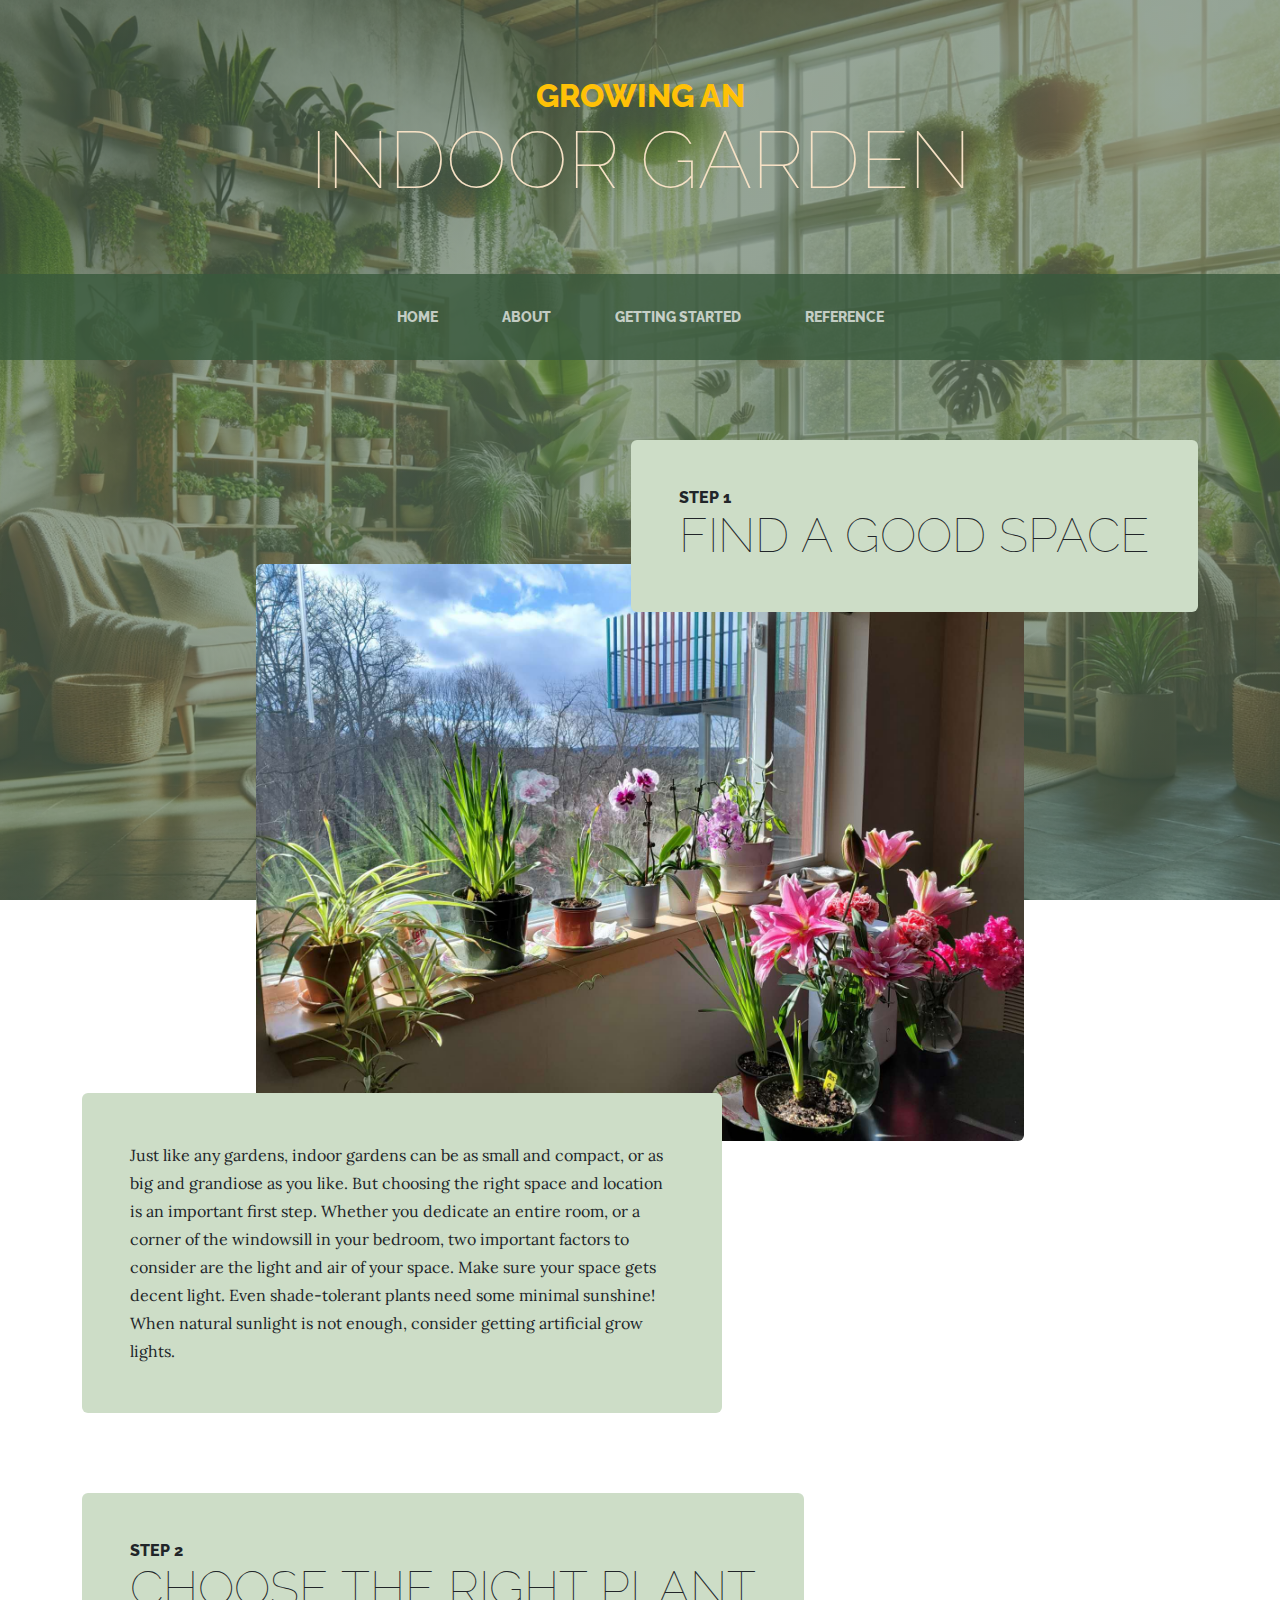
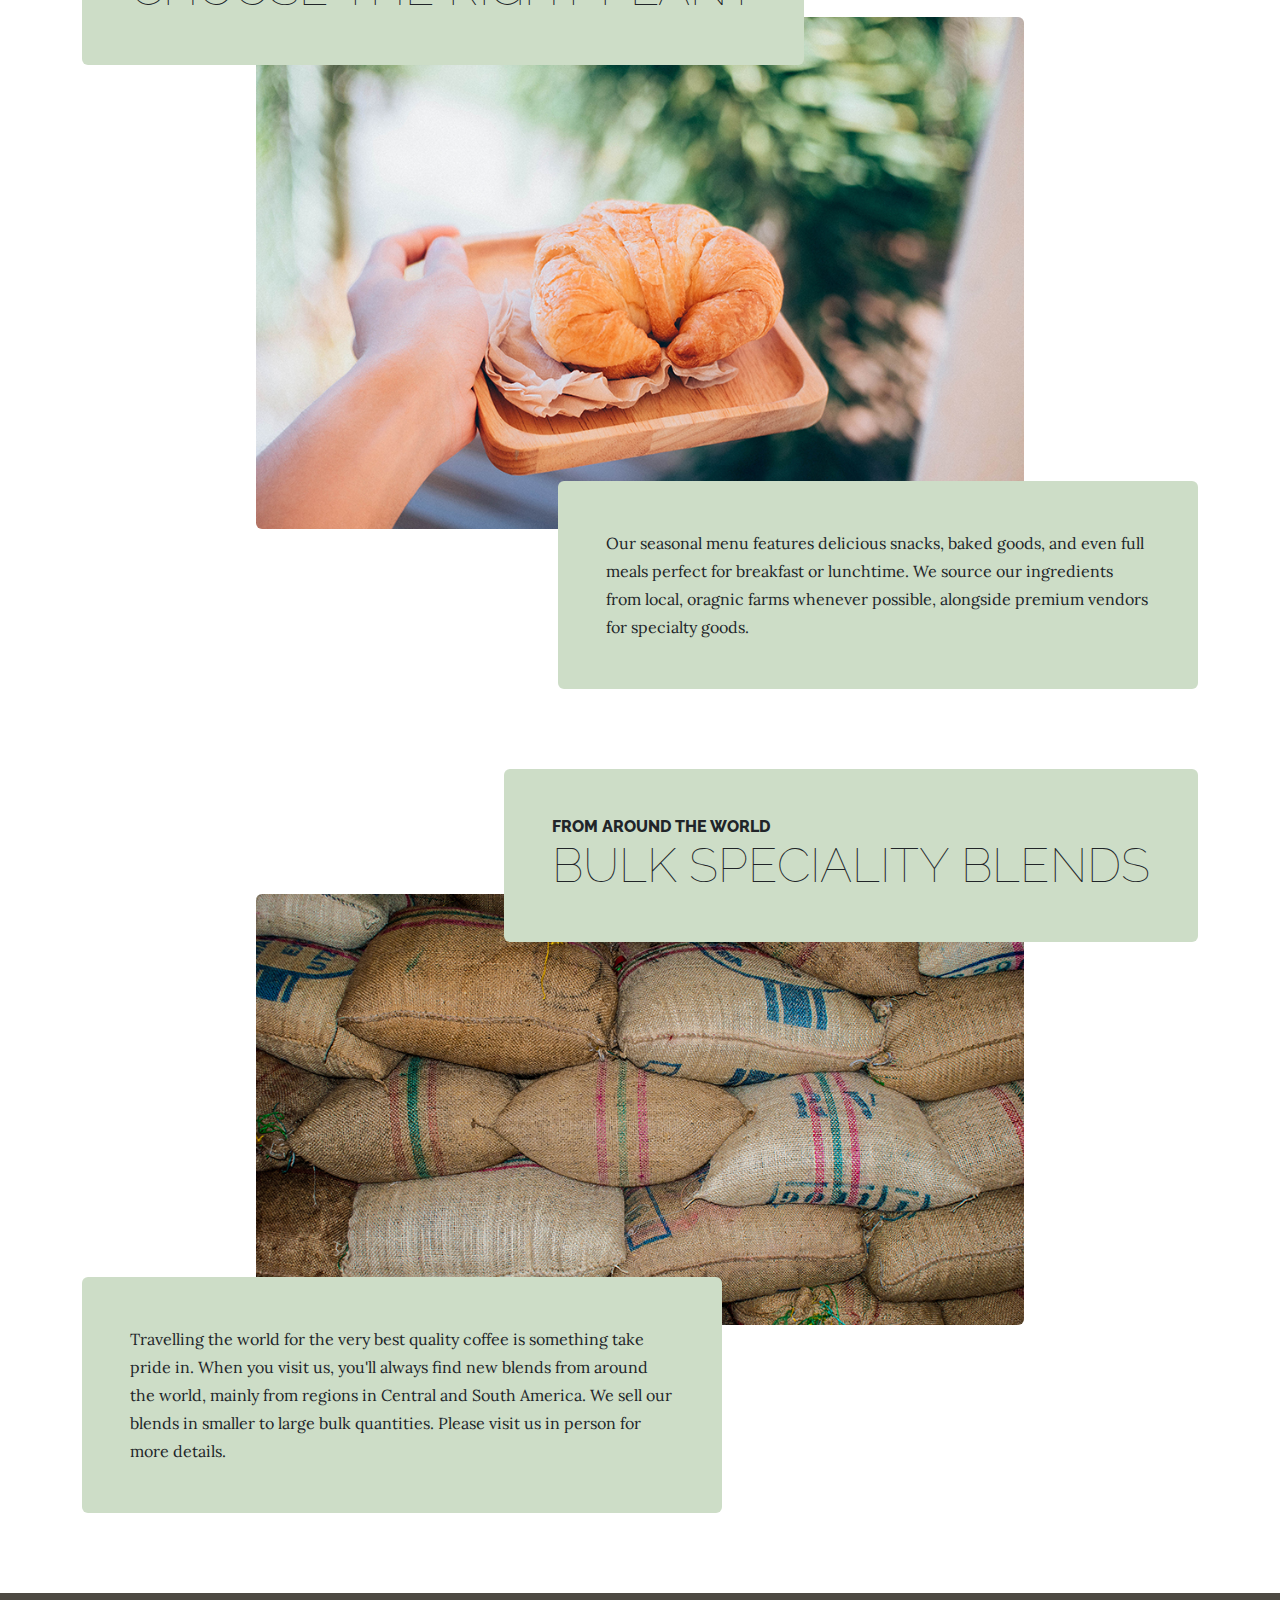
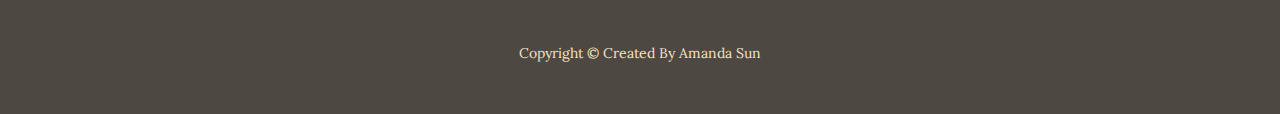
==== start.html @ 65b90a3c "Add files via upload" ====
<!DOCTYPE html>
<html lang="en">
    <head>
        <meta charset="utf-8" />
        <meta name="viewport" content="width=device-width, initial-scale=1, shrink-to-fit=no" />
        <meta name="description" content="" />
        <meta name="author" content="" />
        <title>Amanda's Guide to an Indoor Garden</title>
        <link rel="icon" type="image/x-icon" href="images/icon.png" />
        <!-- Google fonts-->
        <link href="https://fonts.googleapis.com/css?family=Raleway:100,100i,200,200i,300,300i,400,400i,500,500i,600,600i,700,700i,800,800i,900,900i" rel="stylesheet" />
        <link href="https://fonts.googleapis.com/css?family=Lora:400,400i,700,700i" rel="stylesheet" />
        <!-- Core theme CSS (includes Bootstrap)-->
        <link href="css/styles.css" rel="stylesheet" />
    </head>
    <body>
        <header>
            <h1 class="site-heading text-center text-faded d-none d-lg-block">
                <span class="site-heading-upper text-primary mb-3">Growing an</span>
                <span class="site-heading-lower">Indoor Garden</span>
            </h1>
        </header>
        <!-- Navigation-->
        <nav class="navbar navbar-expand-lg navbar-dark py-lg-4" id="mainNav">
            <div class="container">
                <a class="navbar-brand text-uppercase fw-bold d-lg-none" href="index.html">Growing an Indoor Garden</a>
                <button class="navbar-toggler" type="button" data-bs-toggle="collapse" data-bs-target="#navbarSupportedContent" aria-controls="navbarSupportedContent" aria-expanded="false" aria-label="Toggle navigation"><span class="navbar-toggler-icon"></span></button>
                <div class="collapse navbar-collapse" id="navbarSupportedContent">
                    <ul class="navbar-nav mx-auto">
                        <li class="nav-item px-lg-4"><a class="nav-link text-uppercase" href="index.html">Home</a></li>
                        <li class="nav-item px-lg-4"><a class="nav-link text-uppercase" href="about.html">About</a></li>
                        <li class="nav-item px-lg-4"><a class="nav-link text-uppercase" href="start.html">Getting Started</a></li>
                        <li class="nav-item px-lg-4"><a class="nav-link text-uppercase" href="reference.html">Reference</a></li>
                    </ul>
                </div>
            </div>
        </nav>
        <section class="page-section">
            <div class="container">
                <div class="product-item">
                    <div class="product-item-title d-flex">
                        <div class="bg-faded p-5 d-flex ms-auto rounded">
                            <h2 class="section-heading mb-0">
                                <span class="section-heading-upper">Step 1</span>
                                <span class="section-heading-lower">Find a Good Space</span>
                            </h2>
                        </div>
                    </div>
                    <img class="product-item-img mx-auto d-flex rounded img-fluid mb-3 mb-lg-0" src="images/old_window.jpeg" alt="..." />
                    <div class="product-item-description d-flex me-auto">
                        <div class="bg-faded p-5 rounded"><p class="mb-0">Just like any gardens, indoor gardens can be as small and compact, or as big and grandiose as you like. But choosing the right space and location is an important first step. Whether you dedicate an entire room, or a corner of the windowsill in your bedroom, two important factors to consider are the light and air of your space. Make sure your space gets decent light. Even shade-tolerant plants need some minimal sunshine! When natural sunlight is not enough, consider getting artificial grow lights. </p></div>
                    </div>
                </div>
            </div>
        </section>
        <section class="page-section">
            <div class="container">
                <div class="product-item">
                    <div class="product-item-title d-flex">
                        <div class="bg-faded p-5 d-flex me-auto rounded">
                            <h2 class="section-heading mb-0">
                                <span class="section-heading-upper">Step 2</span>
                                <span class="section-heading-lower">Choose the Right Plant</span>
                            </h2>
                        </div>
                    </div>
                    <img class="product-item-img mx-auto d-flex rounded img-fluid mb-3 mb-lg-0" src="assets/img/products-02.jpg" alt="..." />
                    <div class="product-item-description d-flex ms-auto">
                        <div class="bg-faded p-5 rounded"><p class="mb-0">Our seasonal menu features delicious snacks, baked goods, and even full meals perfect for breakfast or lunchtime. We source our ingredients from local, oragnic farms whenever possible, alongside premium vendors for specialty goods.</p></div>
                    </div>
                </div>
            </div>
        </section>
        <section class="page-section">
            <div class="container">
                <div class="product-item">
                    <div class="product-item-title d-flex">
                        <div class="bg-faded p-5 d-flex ms-auto rounded">
                            <h2 class="section-heading mb-0">
                                <span class="section-heading-upper">From Around the World</span>
                                <span class="section-heading-lower">Bulk Speciality Blends</span>
                            </h2>
                        </div>
                    </div>
                    <img class="product-item-img mx-auto d-flex rounded img-fluid mb-3 mb-lg-0" src="assets/img/products-03.jpg" alt="..." />
                    <div class="product-item-description d-flex me-auto">
                        <div class="bg-faded p-5 rounded"><p class="mb-0">Travelling the world for the very best quality coffee is something take pride in. When you visit us, you'll always find new blends from around the world, mainly from regions in Central and South America. We sell our blends in smaller to large bulk quantities. Please visit us in person for more details.</p></div>
                    </div>
                </div>
            </div>
        </section>
        <footer class="footer text-faded text-center py-5">
            <div class="container"><p class="m-0 small">Copyright &copy; Created By Amanda Sun</p></div>
        </footer>
        <!-- Bootstrap core JS-->
        <script src="https://cdn.jsdelivr.net/npm/bootstrap@5.2.3/dist/js/bootstrap.bundle.min.js"></script>
        <!-- Core theme JS-->
        <script src="js/scripts.js"></script>
    </body>
</html>
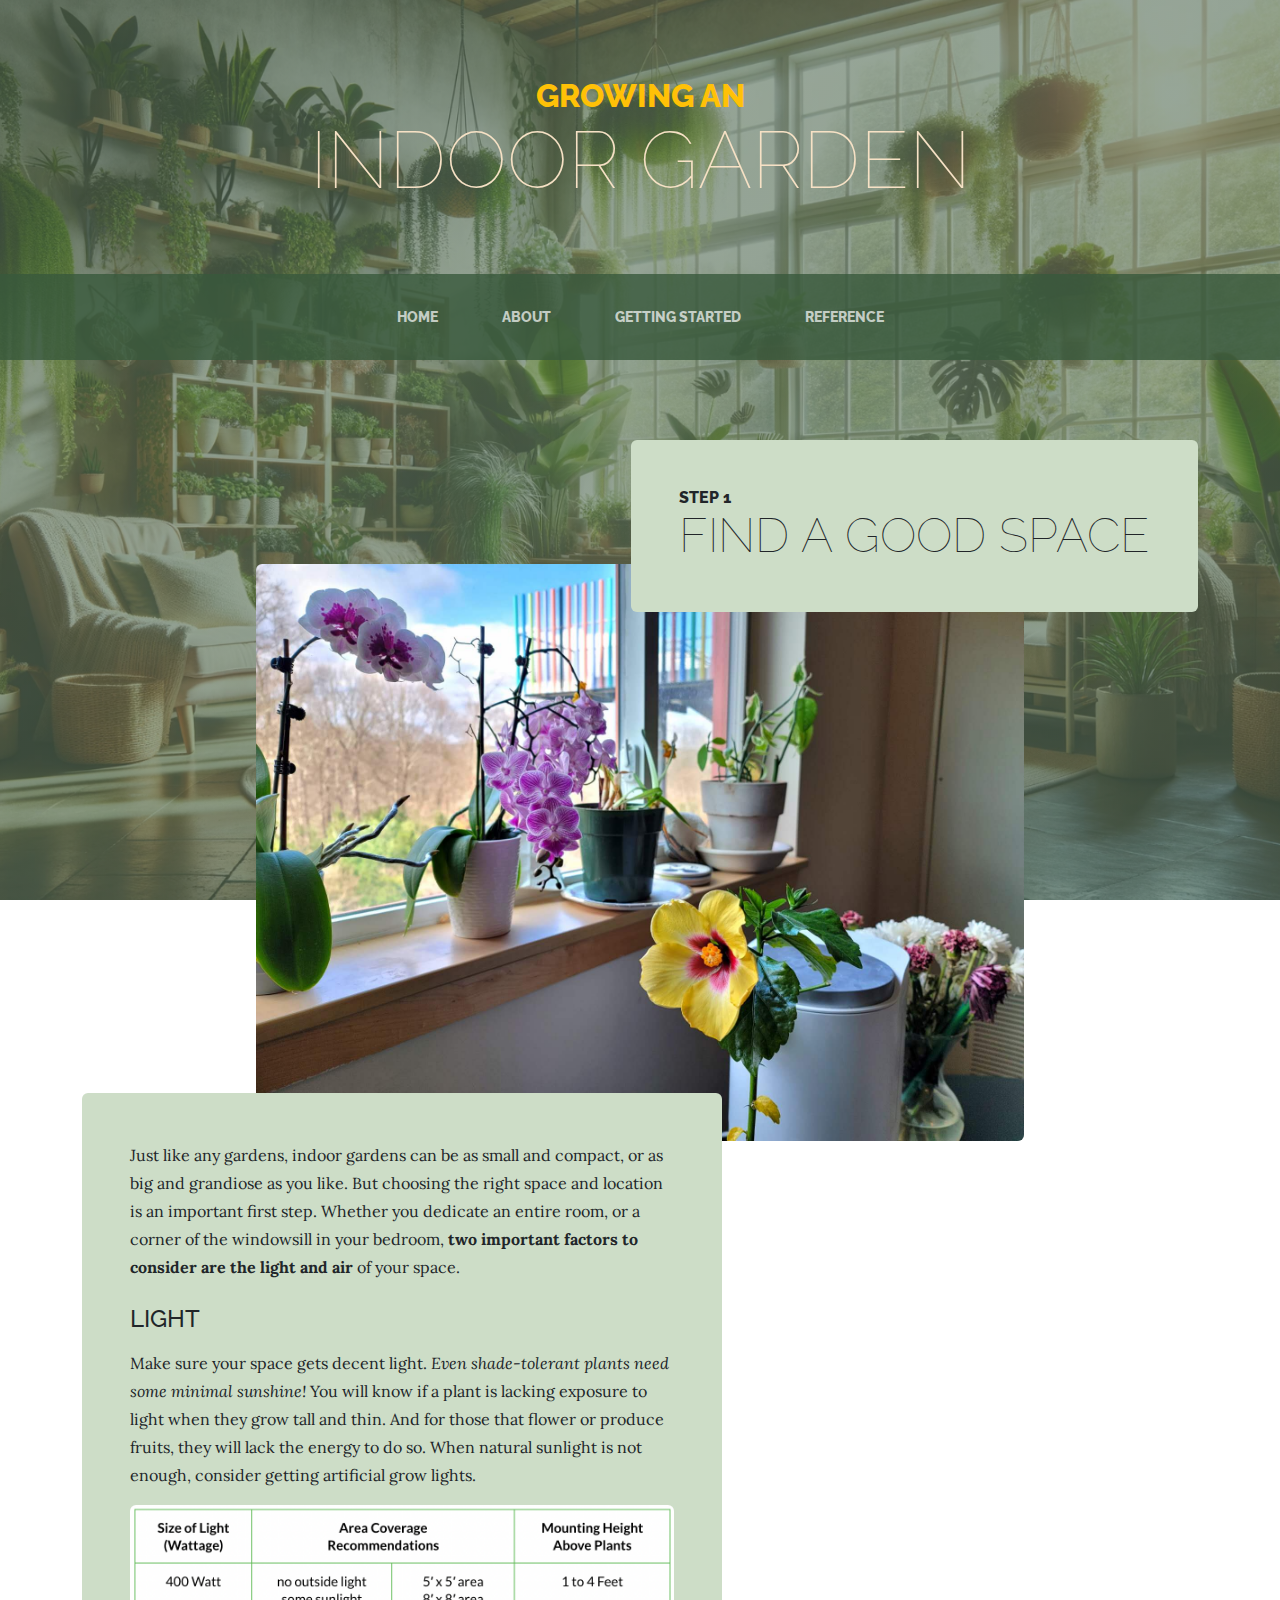
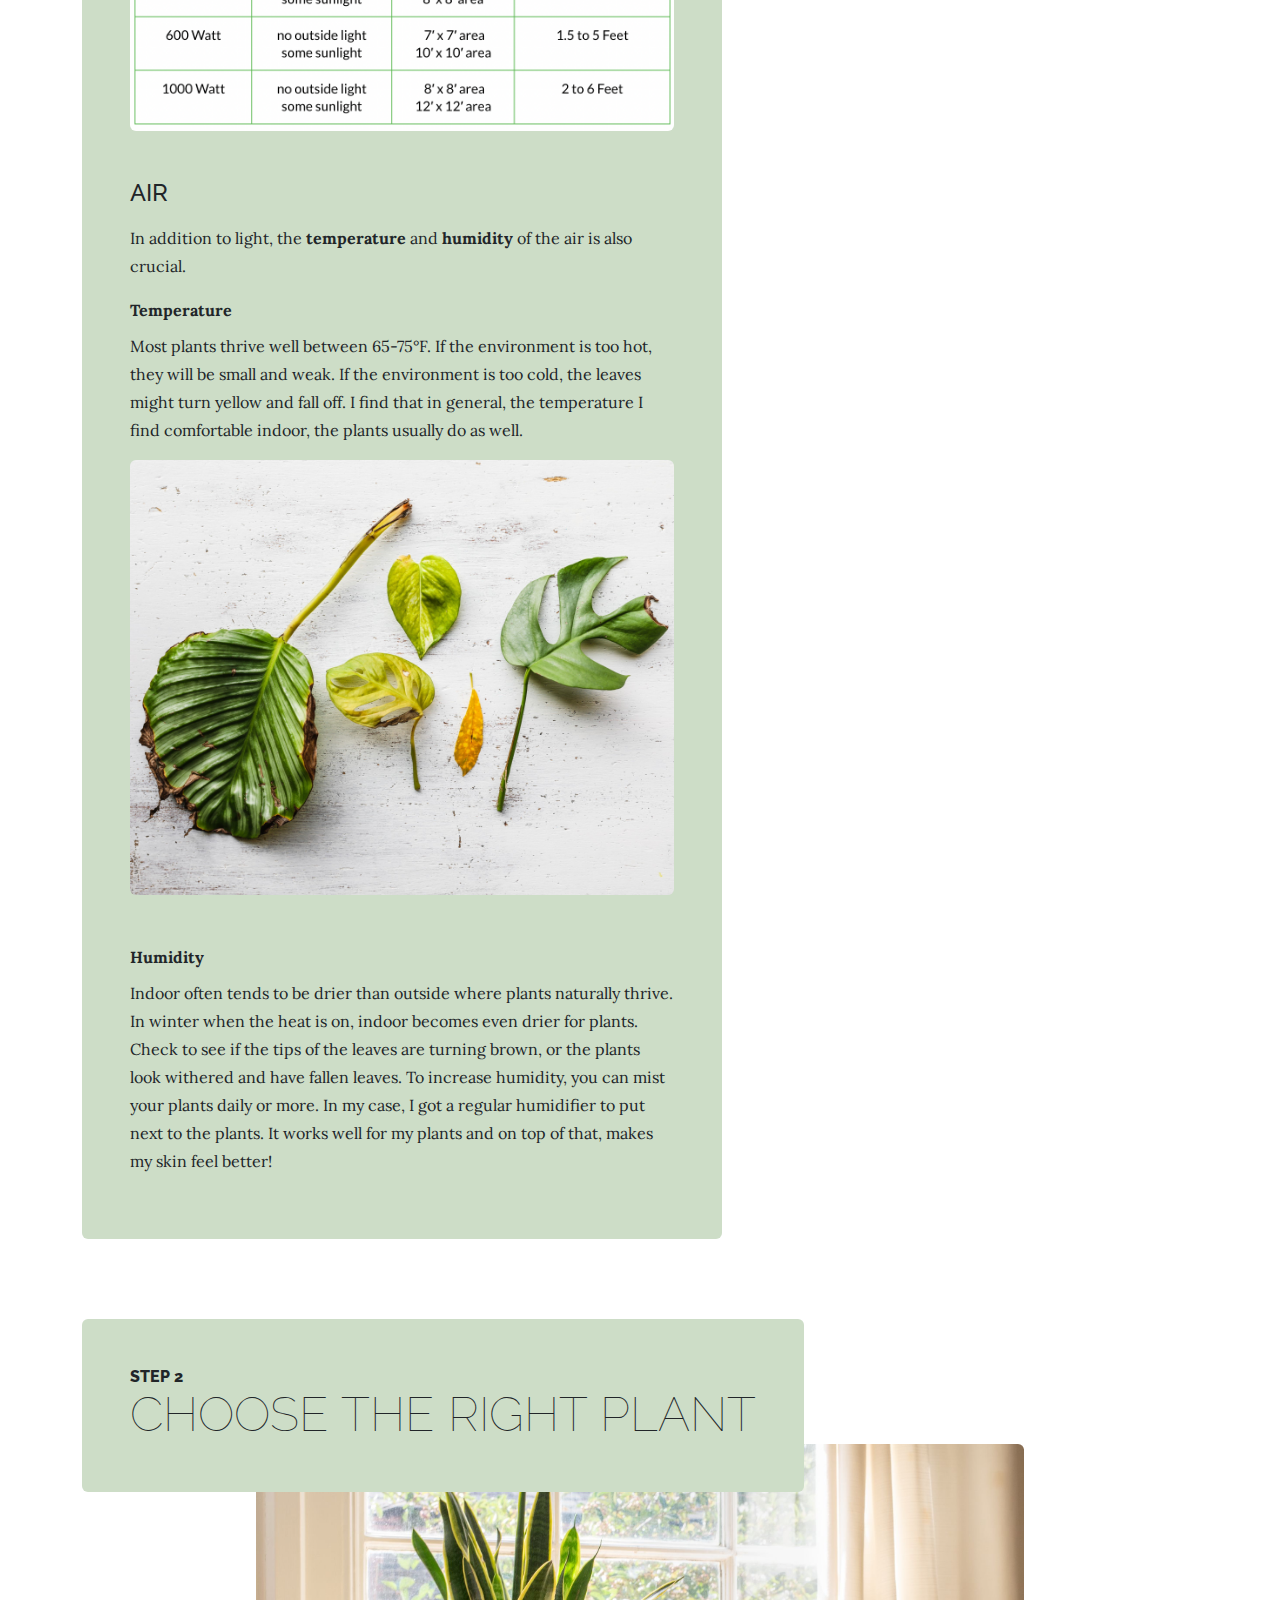
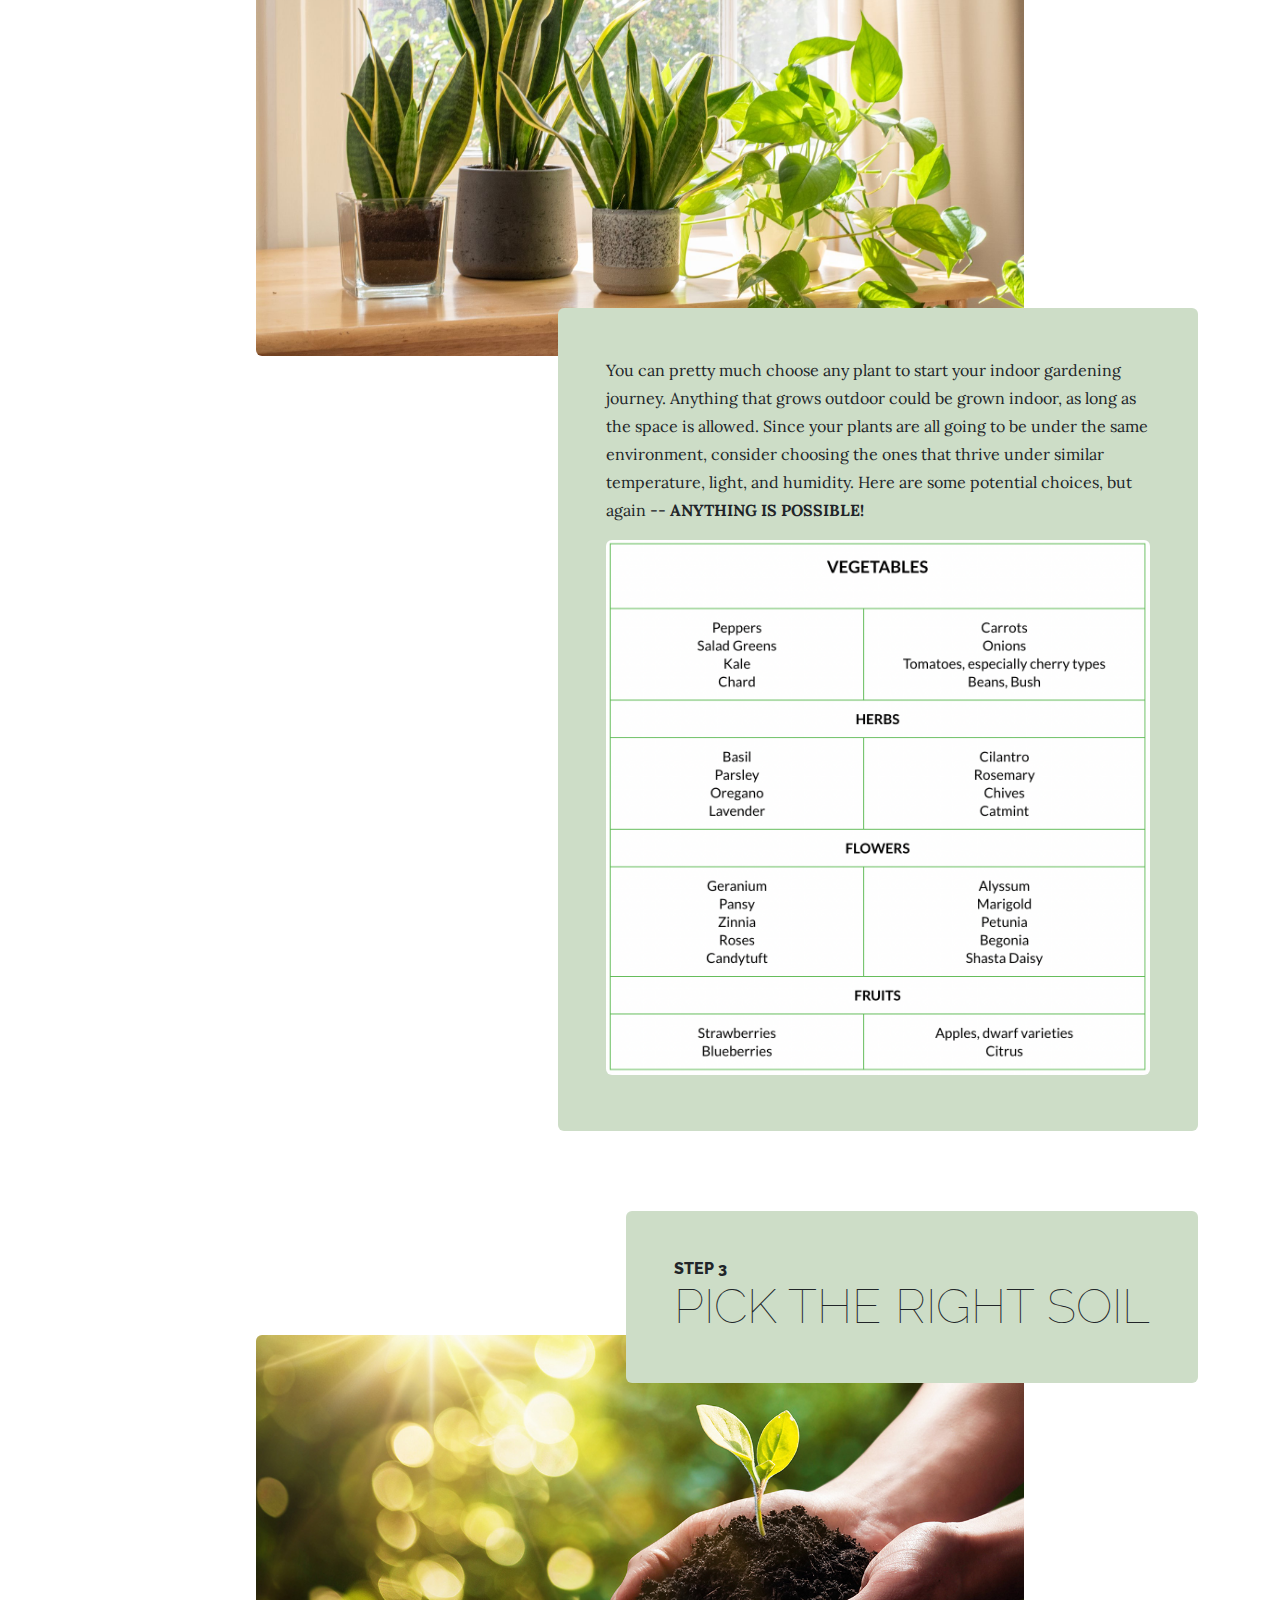
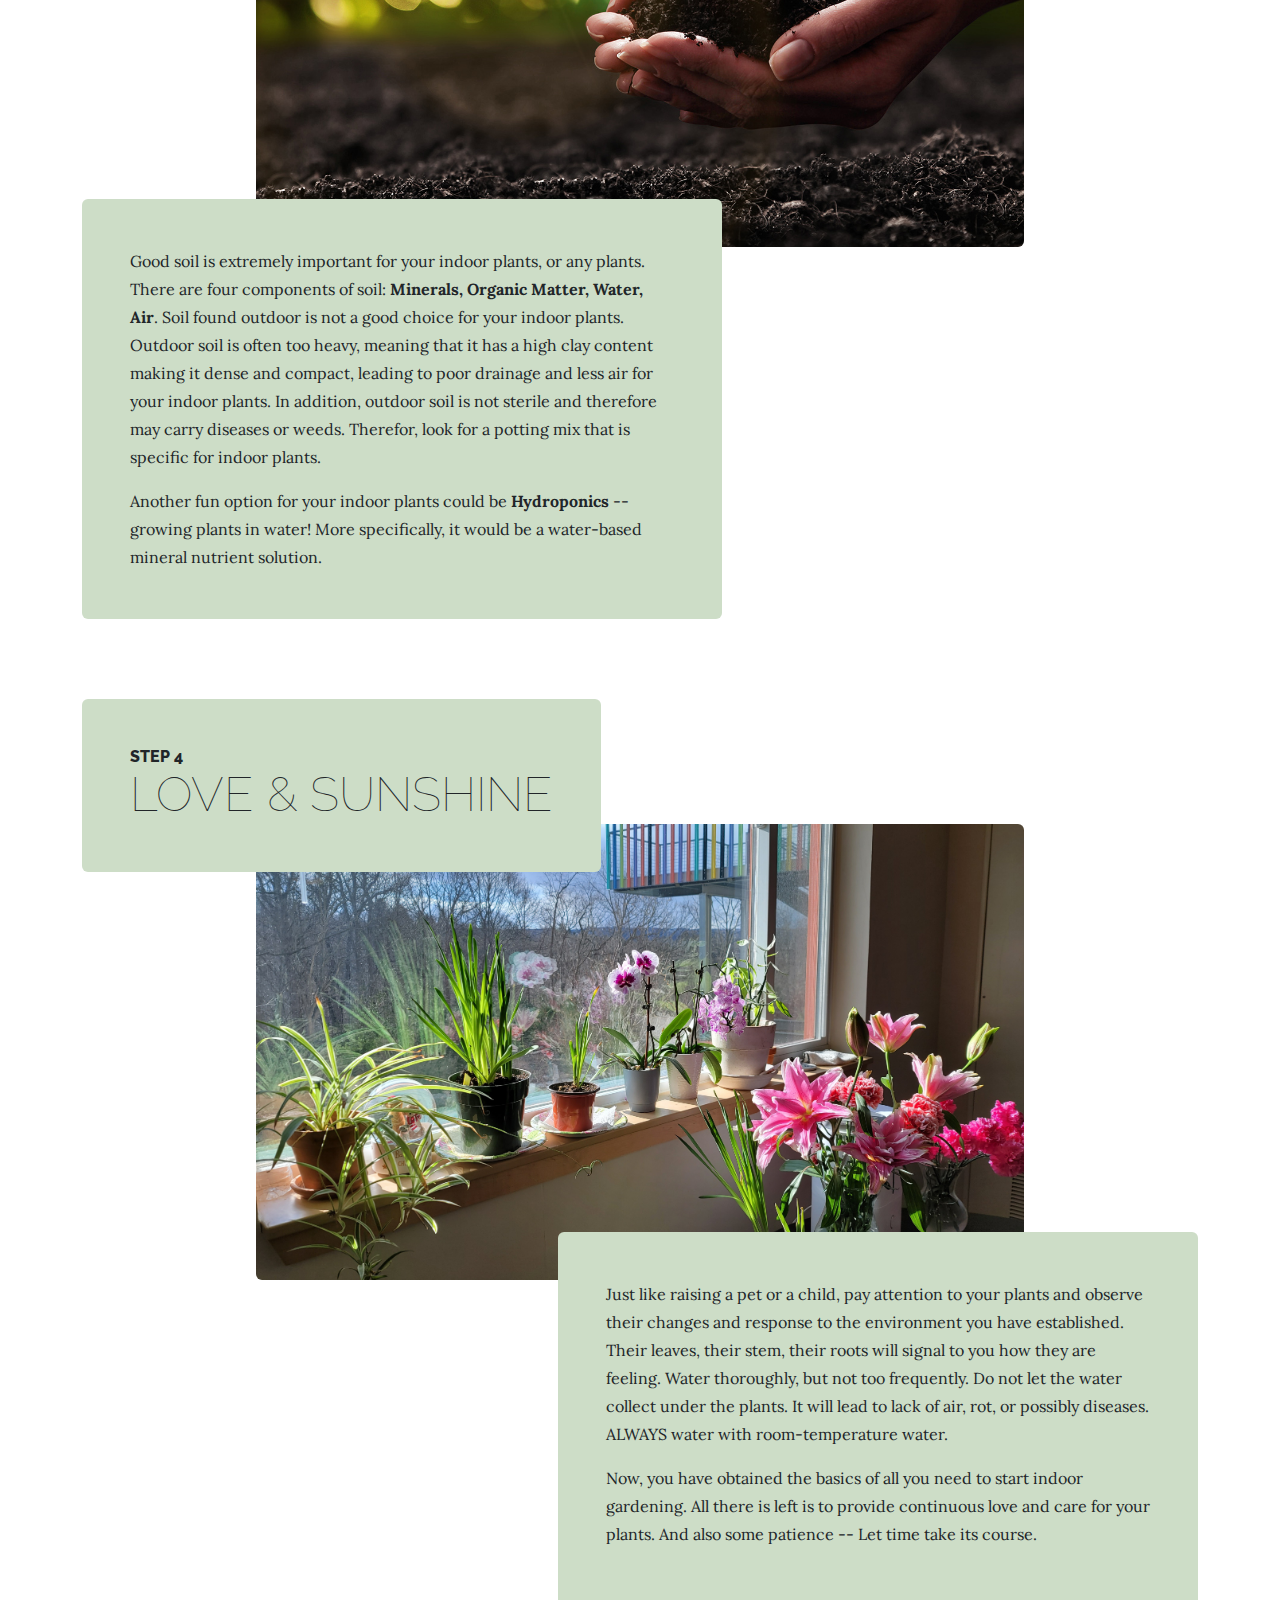
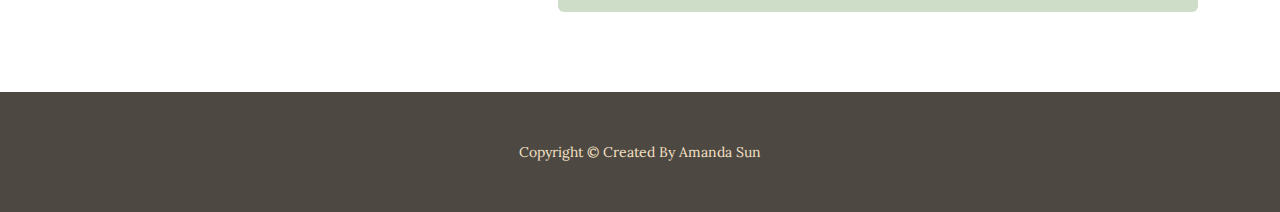
==== commit 776ccf77: "Add files via upload" ====
--- a/start.html
+++ b/start.html
@@ -46,9 +46,24 @@
                             </h2>
                         </div>
                     </div>
-                    <img class="product-item-img mx-auto d-flex rounded img-fluid mb-3 mb-lg-0" src="images/old_window.jpeg" alt="..." />
+                    <img class="product-item-img mx-auto d-flex rounded img-fluid mb-3 mb-lg-0" src="images/spring.jpeg" alt="..." />
                     <div class="product-item-description d-flex me-auto">
-                        <div class="bg-faded p-5 rounded"><p class="mb-0">Just like any gardens, indoor gardens can be as small and compact, or as big and grandiose as you like. But choosing the right space and location is an important first step. Whether you dedicate an entire room, or a corner of the windowsill in your bedroom, two important factors to consider are the light and air of your space. Make sure your space gets decent light. Even shade-tolerant plants need some minimal sunshine! When natural sunlight is not enough, consider getting artificial grow lights. </p></div>
+                        <div class="bg-faded p-5 rounded">
+                            <p class="mb-4">Just like any gardens, indoor gardens can be as small and compact, or as big and grandiose as you like. But choosing the right space and location is an important first step. Whether you dedicate an entire room, or a corner of the windowsill in your bedroom, <b>two important factors to consider are the light and air </b>of your space.</p>
+                            <h4 class="section-heading mb-3">Light</h4> 
+                            <p class="mb-3">Make sure your space gets decent light. <em>Even shade-tolerant plants need some minimal sunshine!</em> You will know if a plant is lacking exposure to light when they grow tall and thin. And for those that flower or produce fruits, they will lack the energy to do so. When natural sunlight is not enough, consider getting artificial grow lights. </p>
+                            <figure class="mb-5" style="margin: auto; width: 100%;"><img class="img-fluid rounded"
+                                src="images/light.png" alt="..." /></figure>
+                            <h4 class="section-heading mb-3">Air</h4>
+                            <p> In addition to light, the <b>temperature</b> and <b>humidity</b> of the air is also crucial. 
+                            <p class="fw-bolder mb-2">Temperature</p>
+                            <p class="mb-3"> Most plants thrive well between 65-75°F. If the environment is too hot, they will be small and weak. If the environment is too cold, the leaves might turn yellow and fall off. I find that in general, the temperature I find comfortable indoor, the plants usually do as well.</p> 
+                            <figure class="mb-5" style="margin: auto; width: 100%;"><img class="img-fluid rounded"
+                                src="images/dehydrated.jpg" alt="..." /></figure>
+                            <p class="fw-bolder mb-2">Humidity</p>
+                            
+                            <p>Indoor often tends to be drier than outside where plants naturally thrive. In winter when the heat is on, indoor becomes even drier for plants. Check to see if the tips of the leaves are turning brown, or the plants look withered and have fallen leaves. To increase humidity, you can mist your plants daily or more. In my case, I got a regular humidifier to put next to the plants. It works well for my plants and on top of that, makes my skin feel better!</p>
+                        </div>
                     </div>
                 </div>
             </div>
@@ -64,9 +79,13 @@
                             </h2>
                         </div>
                     </div>
-                    <img class="product-item-img mx-auto d-flex rounded img-fluid mb-3 mb-lg-0" src="assets/img/products-02.jpg" alt="..." />
+                    <img class="product-item-img mx-auto d-flex rounded img-fluid mb-3 mb-lg-0" src="images/house_plant.jpg" alt="..." />
                     <div class="product-item-description d-flex ms-auto">
-                        <div class="bg-faded p-5 rounded"><p class="mb-0">Our seasonal menu features delicious snacks, baked goods, and even full meals perfect for breakfast or lunchtime. We source our ingredients from local, oragnic farms whenever possible, alongside premium vendors for specialty goods.</p></div>
+                        <div class="bg-faded p-5 rounded">
+                            <p class="mb-3">You can pretty much choose any plant to start your indoor gardening journey. Anything that grows outdoor could be grown indoor, as long as the space is allowed. Since your plants are all going to be under the same environment, consider choosing the ones that thrive under similar temperature, light, and humidity. Here are some potential choices, but again -- <b>ANYTHING IS POSSIBLE!</b></p>
+                            <figure class="mb-2" style="margin: auto; width: 100%;"><img class="img-fluid rounded"
+                                src="images/plant_list.png" alt="..." /></figure>
+                        </div>
                     </div>
                 </div>
             </div>
@@ -77,14 +96,38 @@
                     <div class="product-item-title d-flex">
                         <div class="bg-faded p-5 d-flex ms-auto rounded">
                             <h2 class="section-heading mb-0">
-                                <span class="section-heading-upper">From Around the World</span>
-                                <span class="section-heading-lower">Bulk Speciality Blends</span>
+                                <span class="section-heading-upper">Step 3</span>
+                                <span class="section-heading-lower">Pick the Right Soil</span>
                             </h2>
                         </div>
                     </div>
-                    <img class="product-item-img mx-auto d-flex rounded img-fluid mb-3 mb-lg-0" src="assets/img/products-03.jpg" alt="..." />
+                    <img class="product-item-img mx-auto d-flex rounded img-fluid mb-3 mb-lg-0" src="images/soil.jpg" alt="..." />
                     <div class="product-item-description d-flex me-auto">
-                        <div class="bg-faded p-5 rounded"><p class="mb-0">Travelling the world for the very best quality coffee is something take pride in. When you visit us, you'll always find new blends from around the world, mainly from regions in Central and South America. We sell our blends in smaller to large bulk quantities. Please visit us in person for more details.</p></div>
+                        <div class="bg-faded p-5 rounded">
+                            <p class="mb-3">Good soil is extremely important for your indoor plants, or any plants. There are four components of soil: <b>Minerals, Organic Matter, Water, Air</b>. Soil found outdoor is not a good choice for your indoor plants. Outdoor soil is often too heavy, meaning that it has a high clay content making it dense and compact, leading to poor drainage and less air for your indoor plants. In addition, outdoor soil is not sterile and therefore may carry diseases or weeds. Therefor, look for a potting mix that is specific for indoor plants.</p>
+                            <p class="mb-0">Another fun option for your indoor plants could be <b>Hydroponics</b> -- growing plants in water! More specifically, it would be a water-based mineral nutrient solution.</p>
+                        </div>
+                    </div>
+                </div>
+            </div>
+        </section>
+        <section class="page-section">
+            <div class="container">
+                <div class="product-item">
+                    <div class="product-item-title d-flex">
+                        <div class="bg-faded p-5 d-flex me-auto rounded">
+                            <h2 class="section-heading mb-0">
+                                <span class="section-heading-upper">Step 4</span>
+                                <span class="section-heading-lower">Love & Sunshine</span>
+                            </h2>
+                        </div>
+                    </div>
+                    <img class="product-item-img mx-auto d-flex rounded img-fluid mb-3 mb-lg-0" src="images/about.jpeg" alt="..." />
+                    <div class="product-item-description d-flex ms-auto">
+                        <div class="bg-faded p-5 rounded">
+                            <p class="mb-3"> Just like raising a pet or a child, pay attention to your plants and observe their changes and response to the environment you have established. Their leaves, their stem, their roots will signal to you how they are feeling. Water thoroughly, but not too frequently. Do not let the water collect under the plants. It will lead to lack of air, rot, or possibly diseases. ALWAYS water with room-temperature water. </p>
+                            <p> Now, you have obtained the basics of all you need to start indoor gardening. All there is left is to provide continuous love and care for your plants. And also some patience -- Let time take its course.</p>
+                        </div>
                     </div>
                 </div>
             </div>
